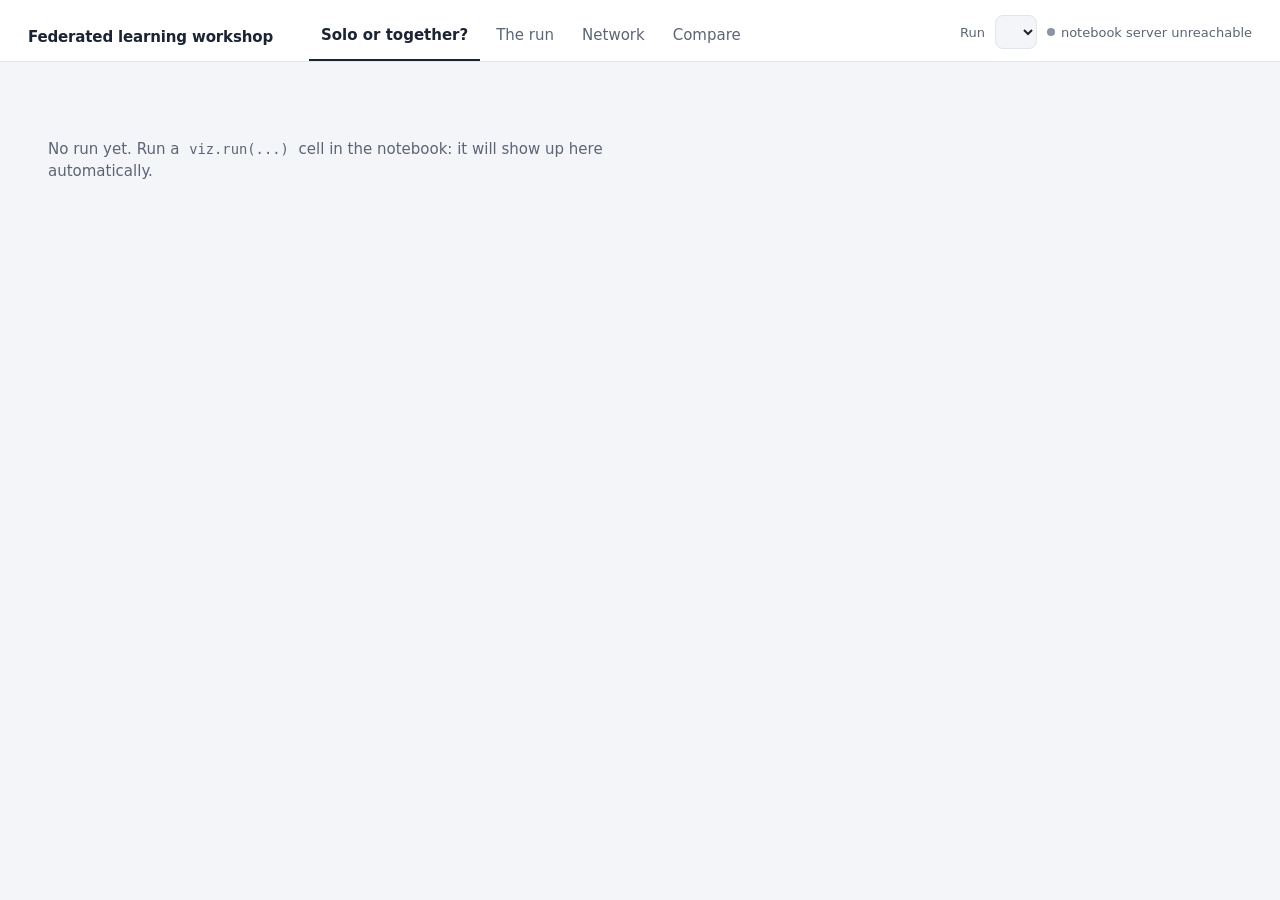
==== dashboard/index.html @ 478ae8f4 "Restructure repo: Flower app, site on main with Zensical" ====
<!doctype html>
<html lang="en">
<head>
  <meta charset="utf-8">
  <meta name="viewport" content="width=device-width, initial-scale=1">
  <title>Federated learning workshop</title>
  <link rel="stylesheet" href="style.css">
</head>
<body>
  <header class="top">
    <span class="brand">Federated learning workshop</span>
    <nav class="tabs" role="tablist" aria-label="Views">
      <button class="tab" role="tab" data-view="together">Solo or together?</button>
      <button class="tab" role="tab" data-view="run">The run</button>
      <button class="tab" role="tab" data-view="network">Network</button>
      <button class="tab" role="tab" data-view="compare">Compare</button>
    </nav>
    <div class="runpick">
      <label for="run" class="note">Run</label>
      <select id="run"></select>
      <span id="live" class="live"><span class="dot"></span><span class="txt">—</span></span>
    </div>
  </header>
  <main id="view" aria-live="polite"></main>
  <script src="app.js"></script>
</body>
</html>
---- dashboard/style.css ----
:root {
  --page: #f3f5f8;
  --surface: #ffffff;
  --ink: #1b2433;
  --ink-rgb: 27, 36, 51;
  --muted: #5b6575;
  --faint: #8a94a6;
  --line: #e1e5ec;
  --failed: #d03b3b;
  --c0: #2a78d6; --c1: #eb6834; --c2: #1baf7a; --c3: #eda100;
  --c4: #e87ba4; --c5: #008300; --c6: #6250d6; --c7: #e34948;
  --serif: "Iowan Old Style", "Charter", "Bitstream Charter", "Sitka Text", Cambria, Georgia, serif;
  --sans: system-ui, -apple-system, "Segoe UI", Roboto, "Helvetica Neue", Arial, sans-serif;
  --radius: 10px;
  color-scheme: light;
}

@media (prefers-color-scheme: dark) {
  :root {
    --page: #10151d;
    --surface: #161c26;
    --ink: #e8ecf2;
    --ink-rgb: 232, 236, 242;
    --muted: #a3adbd;
    --faint: #7c879a;
    --line: #2a3342;
    color-scheme: dark;
  }
}

* { box-sizing: border-box; }

html, body {
  margin: 0;
  background: var(--page);
  color: var(--ink);
  font-family: var(--sans);
  font-size: 15px;
  line-height: 1.5;
  font-variant-numeric: tabular-nums;
}

a { color: inherit; }

button, select, input { font: inherit; color: inherit; }

:focus-visible { outline: 2px solid var(--c0); outline-offset: 2px; border-radius: 4px; }

/* ---------------------------------------------------------------- top bar */
.top {
  display: flex;
  flex-wrap: wrap;
  align-items: center;
  gap: 12px 28px;
  padding: 14px 28px 0;
  background: var(--surface);
  border-bottom: 1px solid var(--line);
}

.brand { font-weight: 650; letter-spacing: -0.01em; margin-right: 8px; }

.tabs { display: flex; gap: 4px; align-self: flex-end; min-width: 0; max-width: 100%; overflow-x: auto; }

.tab {
  white-space: nowrap;
  border: 0;
  background: none;
  padding: 10px 12px 12px;
  color: var(--muted);
  cursor: pointer;
  border-bottom: 2px solid transparent;
}

.tab[aria-selected="true"] { color: var(--ink); border-bottom-color: var(--ink); font-weight: 600; }

.tab:hover { color: var(--ink); }

.runpick { margin-left: auto; display: flex; align-items: center; gap: 10px; padding-bottom: 10px; }

.runpick select {
  background: var(--page);
  border: 1px solid var(--line);
  border-radius: 8px;
  padding: 6px 10px;
  max-width: 280px;
}

.live { font-size: 13px; color: var(--muted); white-space: nowrap; }

.live .dot {
  display: inline-block; width: 8px; height: 8px; border-radius: 50%;
  margin-right: 6px; background: var(--faint); vertical-align: 1px;
}

.live.running .dot { background: var(--c2); animation: blink 1.6s ease-in-out infinite; }

@keyframes blink { 50% { opacity: 0.3; } }

/* ---------------------------------------------------------------- layout */
main { max-width: 1240px; margin: 0 auto; padding: 28px 28px 64px; }

.panel {
  background: var(--surface);
  border: 1px solid var(--line);
  border-radius: var(--radius);
  padding: 20px 22px;
}

.grid2 { display: grid; grid-template-columns: minmax(0, 1.15fr) minmax(0, 1fr); gap: 20px; }

.grid3 { display: grid; grid-template-columns: repeat(3, minmax(0, 1fr)); gap: 20px; }

.stack > * + * { margin-top: 20px; }

h2 { font-size: 16px; margin: 0 0 4px; font-weight: 650; }

.sub { color: var(--muted); font-size: 13.5px; margin: 0 0 14px; max-width: 70ch; }

.note { color: var(--muted); font-size: 13px; }

.empty { padding: 48px 0; color: var(--muted); max-width: 60ch; }

.empty code, .note code, .sub code {
  font-size: 0.92em; background: var(--page); padding: 1px 5px; border-radius: 4px;
}

/* ---------------------------------------------------------------- hero */
.hero { padding: 6px 0 26px; max-width: 980px; }

.hero p {
  font-family: var(--serif);
  font-size: clamp(22px, 2.6vw, 31px);
  line-height: 1.32;
  margin: 0;
  letter-spacing: -0.005em;
}

.hero .n { font-weight: 700; white-space: nowrap; }

.hero .alone { color: var(--muted); }

.hero .detail {
  font-family: var(--sans);
  font-size: 14px;
  color: var(--muted);
  margin-top: 12px;
  line-height: 1.5;
}

/* ---------------------------------------------------------------- charts */
.chart { position: relative; }

.chart svg { display: block; width: 100%; height: auto; overflow: visible; }

.axis text, .lab { font-size: 11.5px; fill: var(--muted); }

.lab.strong { fill: var(--ink); font-weight: 600; }

.gridline { stroke: var(--line); stroke-width: 1; }

.hoverline { stroke: var(--faint); stroke-width: 1; stroke-dasharray: 3 3; }

.tip {
  position: absolute;
  pointer-events: none;
  background: var(--surface);
  border: 1px solid var(--line);
  border-radius: 8px;
  padding: 8px 10px;
  font-size: 12.5px;
  box-shadow: 0 6px 18px rgba(var(--ink-rgb), 0.12);
  white-space: nowrap;
  z-index: 5;
}

.tip .row { display: flex; align-items: center; gap: 8px; justify-content: space-between; }

.tip .row span:last-child { font-weight: 600; margin-left: 14px; }

.legend { display: flex; flex-wrap: wrap; gap: 6px 16px; font-size: 12.5px; color: var(--muted); margin-top: 10px; }

.sw {
  display: inline-block; width: 18px; height: 0; border-top: 3px solid currentColor;
  vertical-align: 4px; margin-right: 6px;
}

.sw.thin { border-top-width: 2px; }

.sw.dash { border-top-style: dashed; }

.dotc { display: inline-block; width: 9px; height: 9px; border-radius: 50%; margin-right: 6px; vertical-align: 0; }

/* ---------------------------------------------------------------- recognition matrix */
.scrollx { overflow-x: auto; max-width: 100%; }

.panel { min-width: 0; }
.matrix { border-collapse: separate; border-spacing: 3px; width: 100%; font-size: 12px; }

.matrix th { font-weight: 500; color: var(--muted); text-align: left; padding: 0 6px 0 0; white-space: nowrap; }

.matrix thead th {
  writing-mode: vertical-rl;
  transform: rotate(180deg);
  text-align: left;
  padding: 0 0 6px;
  height: 92px;
  vertical-align: bottom;
  font-size: 11.5px;
}

.matrix td {
  text-align: center;
  border-radius: 4px;
  height: 30px;
  min-width: 28px;
  font-size: 11px;
}

.matrix td.count { background: none; font-weight: 650; font-size: 13px; text-align: right; padding-left: 8px; color: var(--ink); }

.matrix tr.sep th, .matrix tr.sep td { border-top: 0; }

.matrix tr.together th { color: var(--ink); font-weight: 650; }

.matrix tr.gap td, .matrix tr.gap th { height: 6px; }

/* ---------------------------------------------------------------- data held by clients */
.holdings { display: grid; grid-template-columns: repeat(auto-fill, minmax(150px, 1fr)); gap: 14px 18px; }

.holding .name { font-size: 13px; font-weight: 600; display: flex; align-items: center; }

.holding .bars { display: flex; align-items: flex-end; gap: 2px; height: 38px; margin: 6px 0 4px; }

.holding .bars span { flex: 1; border-radius: 2px 2px 0 0; min-height: 1px; }

.holding .meta { font-size: 12px; color: var(--muted); }

/* ---------------------------------------------------------------- participation grid */
.pgrid { border-collapse: separate; border-spacing: 3px; font-size: 11px; }

.pgrid th { font-weight: 500; color: var(--muted); padding: 0 8px 0 0; text-align: left; white-space: nowrap; }

.pgrid thead th { text-align: center; padding: 0 0 2px; }

.pgrid td { width: 34px; height: 26px; text-align: center; border-radius: 4px; }

.pgrid td.idle { background: var(--page); color: var(--faint); }

.pgrid td.failed { background: var(--failed); color: #fff; font-weight: 700; }

.pgrid td.future { background: none; border: 1px dashed var(--line); }

/* ---------------------------------------------------------------- network */
.net { display: grid; grid-template-columns: minmax(0, 1.1fr) minmax(0, 1fr); gap: 20px; align-items: start; }

.netcontrols { display: flex; align-items: center; gap: 12px; flex-wrap: wrap; margin-bottom: 8px; }

.netcontrols button {
  border: 1px solid var(--line);
  background: var(--page);
  border-radius: 8px;
  padding: 5px 12px;
  cursor: pointer;
}

.netcontrols button:hover { border-color: var(--faint); }

.netcontrols input[type="range"] { width: 180px; }

.phases { list-style: none; padding: 0; margin: 4px 0 0; font-size: 13.5px; }

.phases li { color: var(--faint); padding: 2px 0; transition: color 0.2s; }

.phases li.on { color: var(--ink); }

.phases li .k { display: inline-block; width: 18px; color: var(--faint); }

.kpis { display: grid; grid-template-columns: auto 1fr; gap: 4px 16px; font-size: 13.5px; margin: 6px 0 0; }

.kpis dt { color: var(--muted); }

.kpis dd { margin: 0; }

.kpis dd.strong { font-weight: 650; }

table.plain { border-collapse: collapse; width: 100%; font-size: 13px; margin-top: 10px; }

table.plain th { text-align: left; color: var(--muted); font-weight: 500; padding: 4px 8px 4px 0; border-bottom: 1px solid var(--line); }

table.plain td { padding: 4px 8px 4px 0; border-bottom: 1px solid var(--line); }

table.plain td.num, table.plain th.num { text-align: right; }

/* ---------------------------------------------------------------- compare */
.picker { display: flex; flex-wrap: wrap; gap: 8px; margin-bottom: 14px; }

.picker label {
  display: inline-flex; align-items: center; gap: 6px;
  border: 1px solid var(--line); border-radius: 999px; padding: 4px 12px 4px 8px;
  font-size: 13px; cursor: pointer; background: var(--page);
}

.picker input { margin: 0; }

/* ---------------------------------------------------------------- responsive */
@media (max-width: 980px) {
  .grid2, .net { grid-template-columns: 1fr; }
  .grid3 { grid-template-columns: 1fr; }
}

@media (max-width: 640px) {
  .top { padding: 12px 16px 0; }
  main { padding: 20px 16px 48px; }
  .runpick { margin-left: 0; width: 100%; flex-wrap: wrap; }
  .runpick select { flex: 1; max-width: none; }
  .tabs { overflow-x: auto; }
}

@media (prefers-reduced-motion: reduce) {
  .live.running .dot { animation: none; }
}
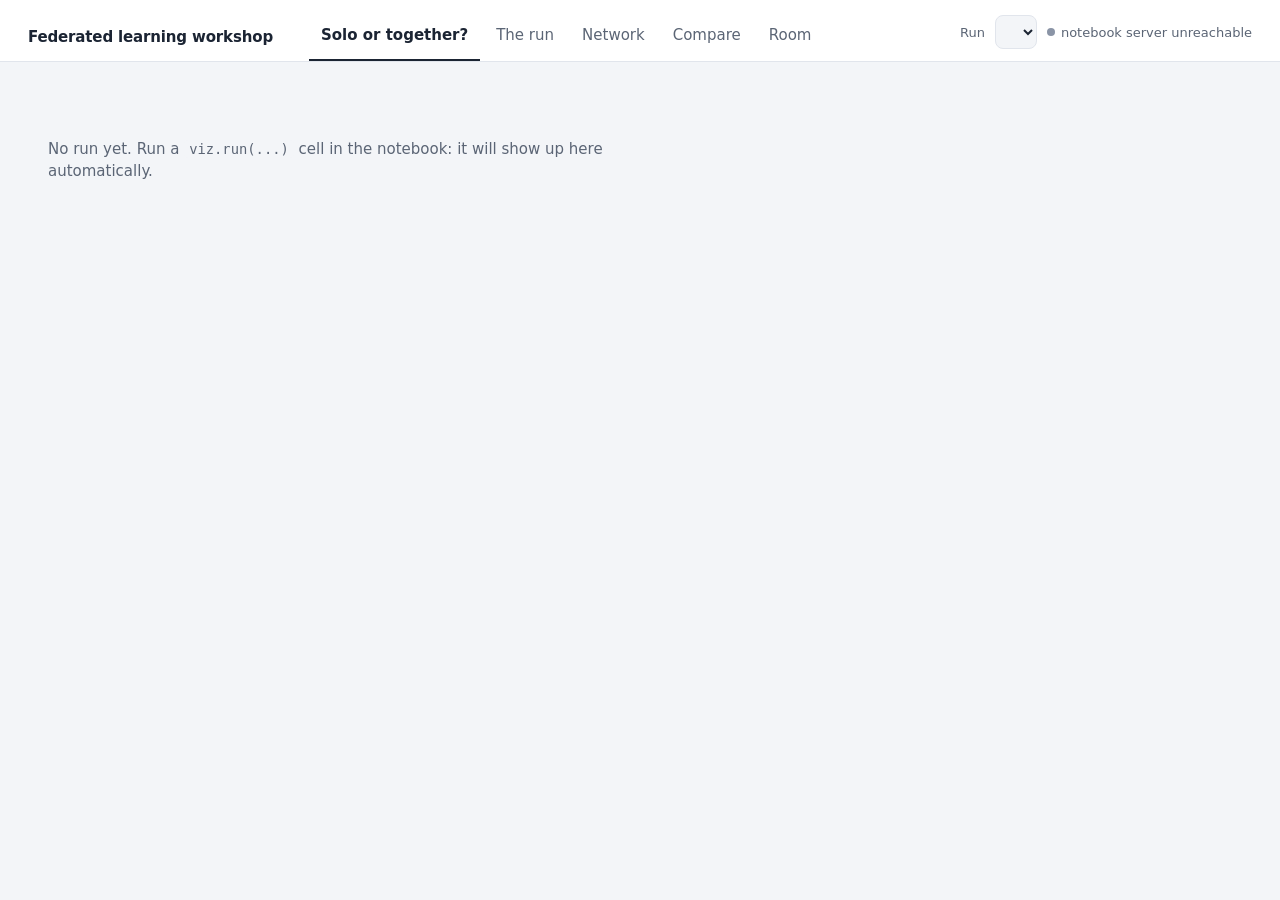
==== commit 51f31724: "[update]: case B - room" ====
--- a/dashboard/index.html
+++ b/dashboard/index.html
@@ -14,6 +14,7 @@
       <button class="tab" role="tab" data-view="run">The run</button>
       <button class="tab" role="tab" data-view="network">Network</button>
       <button class="tab" role="tab" data-view="compare">Compare</button>
+      <button class="tab" role="tab" data-view="room">Room</button>
     </nav>
     <div class="runpick">
       <label for="run" class="note">Run</label>
--- a/dashboard/style.css
+++ b/dashboard/style.css
@@ -250,6 +250,51 @@
 
 .pgrid td.future { background: none; border: 1px dashed var(--line); }
 
+.pgrid td.late { background: var(--c3); color: #fff; font-weight: 600; font-size: 10px; }
+
+/* ---------------------------------------------------------------- room (projector) */
+.grid2.room { grid-template-columns: minmax(0, 1.5fr) minmax(0, 1fr); }
+
+.board { border-collapse: collapse; width: 100%; font-size: 17px; }
+
+.board th { font-size: 12.5px; font-weight: 500; color: var(--muted); text-align: left; padding: 0 10px 8px 0; white-space: nowrap; }
+
+.board td { padding: 7px 10px 7px 0; border-top: 1px solid var(--line); white-space: nowrap; }
+
+.board .num { text-align: right; }
+
+.board .rank { color: var(--faint); width: 2ch; }
+
+.board .seat { font-weight: 700; font-size: 20px; }
+
+.strip, .key { display: inline-flex; gap: 3px; vertical-align: middle; }
+
+.key { gap: 4px; margin-left: 8px; align-items: center; font-size: 11.5px; }
+
+.strip i, .key i { display: inline-block; width: 12px; height: 18px; border-radius: 3px; background: var(--page); }
+
+.key i { width: 9px; height: 9px; margin-left: 6px; }
+
+.strip i.ok, .key i.ok { background: var(--c2); }
+
+.strip i.late, .key i.late { background: var(--c3); }
+
+.strip i.failed, .key i.failed { background: var(--failed); }
+
+.strip i.future { background: none; border: 1px dashed var(--line); }
+
+.impact { display: flex; align-items: center; gap: 10px; }
+
+.impact b { min-width: 5ch; text-align: right; }
+
+.track { position: relative; display: inline-block; width: 140px; height: 12px; background: var(--page); border-radius: 6px; }
+
+.track .bar { position: absolute; top: 0; bottom: 0; border-radius: 6px; }
+
+.track .bar.pos { background: var(--c2); }
+
+.track .bar.neg { background: var(--failed); }
+
 /* ---------------------------------------------------------------- network */
 .net { display: grid; grid-template-columns: minmax(0, 1.1fr) minmax(0, 1fr); gap: 20px; align-items: start; }
 
